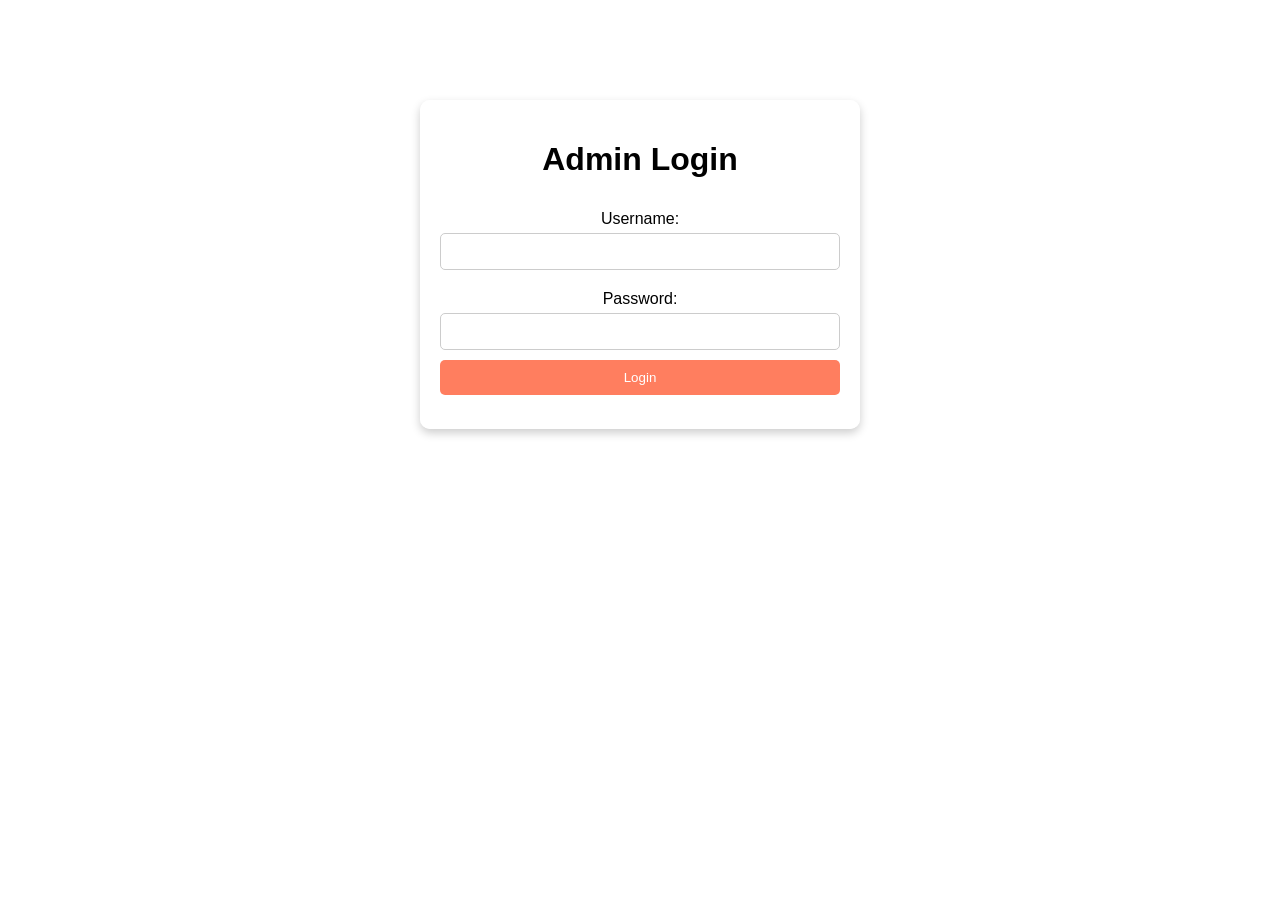
==== frontend/admin-login.html @ 821d7654 "frontend" ====
<!DOCTYPE html>
<html lang="en">
<head>
    <meta charset="UTF-8">
    <meta name="viewport" content="width=device-width, initial-scale=1.0">
    <title>Admin Login</title>
    <link rel="stylesheet" href="styles.css">
</head>
<body class="admin-bg">
    <div class="login-container">
        <h1>Admin Login</h1>
        <form id="adminLoginForm">
            <label for="username">Username:</label>
            <input type="text" id="username" required>

            <label for="password">Password:</label>
            <input type="password" id="password" required>

            <button type="submit">Login</button>
        </form>
        <p id="errorMessage" class="error-message"></p>
    </div>
    <script src="script.js"></script>
</body>
</html>
---- frontend/styles.css ----
/* General Styles */
body {
    font-family: Arial, sans-serif;
    margin: 0;
    padding: 0;
    display: flex;
    height: 100vh;
    background: linear-gradient(to right, #ff7e5f, #feb47b);
}

/* Sidebar */
.sidebar {
    width: 250px;
    background: #333;
    color: white;
    padding: 20px;
    box-shadow: 2px 0 5px rgba(0,0,0,0.2);
    position: fixed;
    height: 100%;
}

.sidebar h2 {
    text-align: center;
}

.sidebar ul {
    list-style: none;
    padding: 0;
}

.sidebar ul li {
    margin: 20px 0;
}

.sidebar ul li a {
    text-decoration: none;
    color: white;
    display: block;
    padding: 10px;
    background: #444;
    border-radius: 5px;
    text-align: center;
    transition: 0.3s;
}

.sidebar ul li a:hover {
    background: #555;
}

/* Welcome Page */
.welcome {
    flex-grow: 1;
    display: flex;
    flex-direction: column;
    align-items: center;
    justify-content: center;
    color: white;
    text-align: center;
    margin-left: 260px;
    animation: fadeIn 2s ease-in-out;
}

@keyframes fadeIn {
    from {
        opacity: 0;
        transform: translateY(-20px);
    }
    to {
        opacity: 1;
        transform: translateY(0);
    }
}

/* User Page & Admin Page Backgrounds */
.user-bg {
    background: url('user-bg.jpg') no-repeat center center/cover;
}

.admin-bg {
    background: url('admin-bg.jpg') no-repeat center center/cover;
}

/* Containers */
.review-container, .admin-container, .login-container {
    flex-grow: 1;
    max-width: 600px;
    margin: auto;
    background: rgba(255, 255, 255, 0.9);
    padding: 20px;
    border-radius: 10px;
    box-shadow: 0 4px 10px rgba(0,0,0,0.2);
    margin-left: 280px;
    animation: slideUp 1s ease-in-out;
}

@keyframes slideUp {
    from {
        opacity: 0;
        transform: translateY(20px);
    }
    to {
        opacity: 1;
        transform: translateY(0);
    }
}

/* Forms */
form {
    display: flex;
    flex-direction: column;
}

label {
    margin: 10px 0 5px;
}

input, textarea {
    padding: 10px;
    margin-bottom: 10px;
    border: 1px solid #ccc;
    border-radius: 5px;
}

button {
    padding: 10px;
    background: #ff7e5f;
    color: white;
    border: none;
    border-radius: 5px;
    cursor: pointer;
    transition: 0.3s;
}

button:hover {
    background: #feb47b;
}

/* Admin Login Page */
.login-container {
    max-width: 400px;
    margin: auto;
    margin-top: 100px;
    background: rgba(255, 255, 255, 0.9);
    padding: 20px;
    border-radius: 10px;
    box-shadow: 0 4px 10px rgba(0,0,0,0.2);
    text-align: center;
    animation: slideUp 1s ease-in-out;
}

.error-message {
    color: red;
    font-size: 14px;
    margin-top: 10px;
}
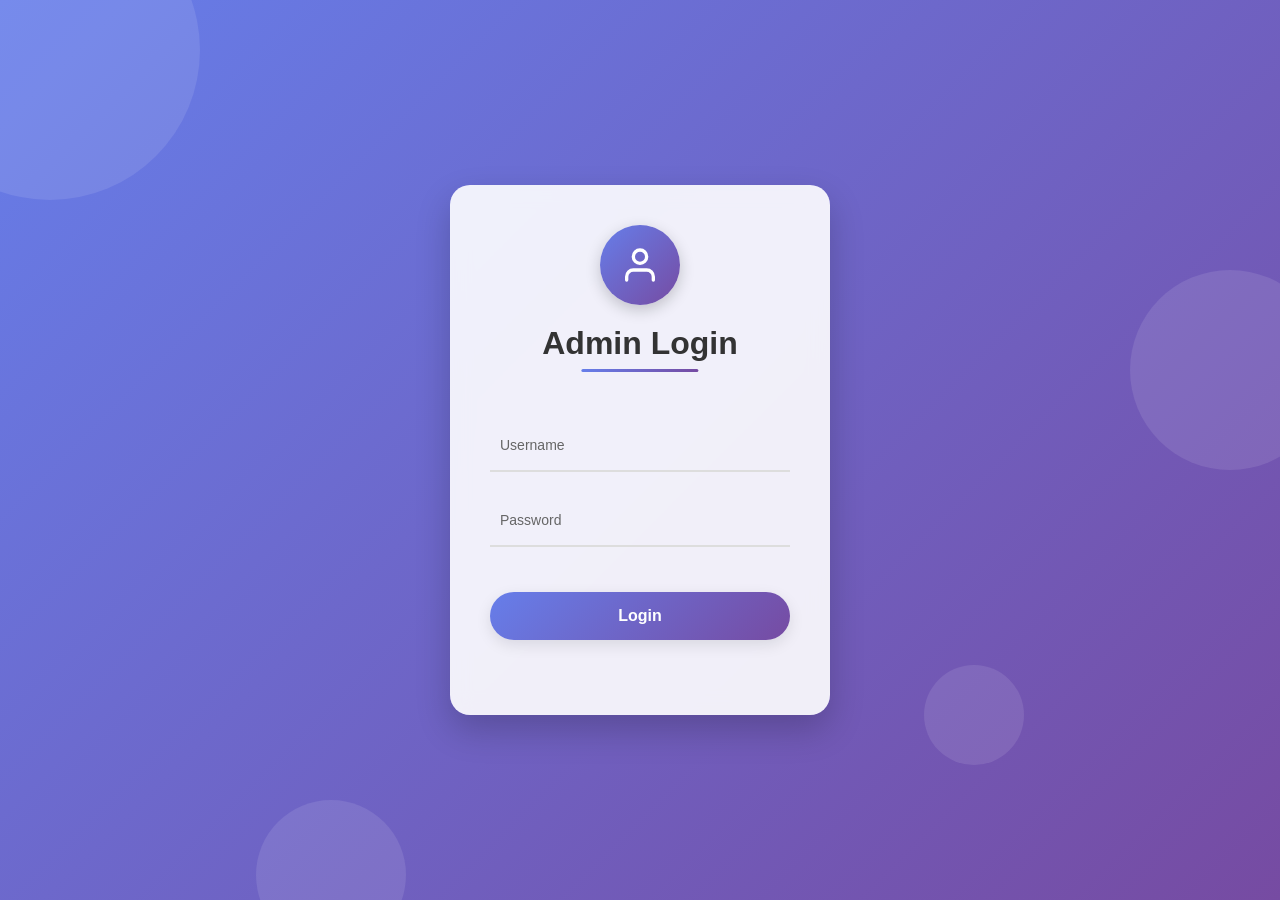
==== commit 800da9c2: "Update admin-login.html" ====
--- a/frontend/admin-login.html
+++ b/frontend/admin-login.html
@@ -4,22 +4,338 @@
     <meta charset="UTF-8">
     <meta name="viewport" content="width=device-width, initial-scale=1.0">
     <title>Admin Login</title>
-    <link rel="stylesheet" href="styles.css">
+    <style>
+        * {
+            margin: 0;
+            padding: 0;
+            box-sizing: border-box;
+            font-family: 'Segoe UI', Tahoma, Geneva, Verdana, sans-serif;
+        }
+
+        body {
+            min-height: 100vh;
+            background: linear-gradient(135deg, #667eea 0%, #764ba2 100%);
+            display: flex;
+            align-items: center;
+            justify-content: center;
+            overflow: hidden;
+            position: relative;
+        }
+
+        /* Animated background elements */
+        .bg-circles {
+            position: absolute;
+            top: 0;
+            left: 0;
+            width: 100%;
+            height: 100%;
+            z-index: -1;
+            overflow: hidden;
+        }
+
+        .bg-circle {
+            position: absolute;
+            border-radius: 50%;
+            background: rgba(255, 255, 255, 0.1);
+            animation: float 15s infinite ease-in-out;
+        }
+
+        .bg-circle:nth-child(1) {
+            width: 300px;
+            height: 300px;
+            left: -100px;
+            top: -100px;
+            animation-delay: 0s;
+        }
+
+        .bg-circle:nth-child(2) {
+            width: 200px;
+            height: 200px;
+            right: -50px;
+            top: 30%;
+            animation-delay: 2s;
+        }
+
+        .bg-circle:nth-child(3) {
+            width: 150px;
+            height: 150px;
+            left: 20%;
+            bottom: -50px;
+            animation-delay: 4s;
+        }
+
+        .bg-circle:nth-child(4) {
+            width: 100px;
+            height: 100px;
+            right: 20%;
+            bottom: 15%;
+            animation-delay: 6s;
+        }
+
+        @keyframes float {
+            0%, 100% {
+                transform: translateY(0) scale(1);
+            }
+            50% {
+                transform: translateY(-20px) scale(1.05);
+            }
+        }
+
+        .login-container {
+            background: rgba(255, 255, 255, 0.9);
+            backdrop-filter: blur(10px);
+            border-radius: 20px;
+            box-shadow: 0 15px 35px rgba(0, 0, 0, 0.2);
+            width: 380px;
+            padding: 40px;
+            text-align: center;
+            transform: translateY(20px);
+            opacity: 0;
+            animation: fadeIn 1s forwards 0.5s;
+        }
+
+        @keyframes fadeIn {
+            to {
+                opacity: 1;
+                transform: translateY(0);
+            }
+        }
+
+        .login-container h1 {
+            color: #333;
+            margin-bottom: 30px;
+            font-weight: 600;
+            position: relative;
+            display: inline-block;
+        }
+
+        .login-container h1::after {
+            content: '';
+            position: absolute;
+            width: 60%;
+            height: 3px;
+            background: linear-gradient(90deg, #667eea, #764ba2);
+            bottom: -10px;
+            left: 50%;
+            transform: translateX(-50%);
+            border-radius: 2px;
+        }
+
+        .login-icon {
+            width: 80px;
+            height: 80px;
+            margin: 0 auto 20px;
+            display: flex;
+            align-items: center;
+            justify-content: center;
+            border-radius: 50%;
+            background: linear-gradient(135deg, #667eea 0%, #764ba2 100%);
+            box-shadow: 0 5px 15px rgba(0, 0, 0, 0.2);
+            animation: pulse 2s infinite;
+        }
+
+        @keyframes pulse {
+            0% {
+                box-shadow: 0 0 0 0 rgba(102, 126, 234, 0.6);
+            }
+            70% {
+                box-shadow: 0 0 0 15px rgba(102, 126, 234, 0);
+            }
+            100% {
+                box-shadow: 0 0 0 0 rgba(102, 126, 234, 0);
+            }
+        }
+
+        form {
+            margin-top: 30px;
+        }
+
+        .input-group {
+            position: relative;
+            margin-bottom: 25px;
+            overflow: hidden;
+        }
+
+        label {
+            position: absolute;
+            top: 15px;
+            left: 10px;
+            font-size: 14px;
+            color: #666;
+            transition: all 0.3s ease;
+            pointer-events: none;
+        }
+
+        input {
+            width: 100%;
+            padding: 15px 10px;
+            border: none;
+            border-bottom: 2px solid #ddd;
+            background: transparent;
+            font-size: 16px;
+            transition: all 0.3s ease;
+            outline: none;
+        }
+
+        input:focus {
+            border-bottom: 2px solid #667eea;
+        }
+
+        input:focus + label, input:valid + label {
+            top: -10px;
+            font-size: 12px;
+            color: #667eea;
+        }
+
+        button {
+            width: 100%;
+            padding: 15px;
+            margin-top: 20px;
+            border: none;
+            border-radius: 50px;
+            background: linear-gradient(135deg, #667eea 0%, #764ba2 100%);
+            color: white;
+            font-size: 16px;
+            font-weight: 600;
+            cursor: pointer;
+            transition: transform 0.3s, box-shadow 0.3s;
+            box-shadow: 0 5px 15px rgba(0, 0, 0, 0.1);
+            position: relative;
+            overflow: hidden;
+        }
+
+        button:hover {
+            transform: translateY(-3px);
+            box-shadow: 0 8px 20px rgba(0, 0, 0, 0.2);
+        }
+
+        button:active {
+            transform: translateY(0);
+            box-shadow: 0 5px 15px rgba(0, 0, 0, 0.1);
+        }
+
+        button::before {
+            content: '';
+            position: absolute;
+            top: 0;
+            left: -100%;
+            width: 100%;
+            height: 100%;
+            background: linear-gradient(90deg, transparent, rgba(255, 255, 255, 0.2), transparent);
+            transition: 0.5s;
+        }
+
+        button:hover::before {
+            left: 100%;
+        }
+
+        .error-message {
+            color: #e74c3c;
+            margin-top: 15px;
+            font-size: 14px;
+            height: 20px;
+            opacity: 0;
+            transition: opacity 0.3s;
+        }
+
+        .error-message.show {
+            opacity: 1;
+        }
+    </style>
 </head>
 <body class="admin-bg">
+    <!-- Animated background circles -->
+    <div class="bg-circles">
+        <div class="bg-circle"></div>
+        <div class="bg-circle"></div>
+        <div class="bg-circle"></div>
+        <div class="bg-circle"></div>
+    </div>
+
     <div class="login-container">
+        <div class="login-icon">
+            <svg width="40" height="40" viewBox="0 0 24 24" fill="none" stroke="white" stroke-width="2" stroke-linecap="round" stroke-linejoin="round">
+                <path d="M20 21v-2a4 4 0 0 0-4-4H8a4 4 0 0 0-4 4v2"></path>
+                <circle cx="12" cy="7" r="4"></circle>
+            </svg>
+        </div>
         <h1>Admin Login</h1>
         <form id="adminLoginForm">
-            <label for="username">Username:</label>
-            <input type="text" id="username" required>
-
-            <label for="password">Password:</label>
-            <input type="password" id="password" required>
-
+            <div class="input-group">
+                <input type="text" id="username" required>
+                <label for="username">Username</label>
+            </div>
+            
+            <div class="input-group">
+                <input type="password" id="password" required>
+                <label for="password">Password</label>
+            </div>
+            
             <button type="submit">Login</button>
         </form>
         <p id="errorMessage" class="error-message"></p>
     </div>
+
+    <script>
+        document.getElementById('adminLoginForm').addEventListener('submit', function(e) {
+            e.preventDefault();
+            
+            const username = document.getElementById('username').value;
+            const password = document.getElementById('password').value;
+            const errorMessage = document.getElementById('errorMessage');
+            
+            // Simulate login validation
+            if (username === '' || password === '') {
+                errorMessage.textContent = 'Please enter both username and password';
+                errorMessage.classList.add('show');
+                
+                // Shake animation for error
+                const loginContainer = document.querySelector('.login-container');
+                loginContainer.style.animation = 'shake 0.5s';
+                
+                setTimeout(() => {
+                    loginContainer.style.animation = '';
+                }, 500);
+            } else {
+                // Success animation (replace with actual login logic)
+                errorMessage.textContent = '';
+                errorMessage.classList.remove('show');
+                
+                const button = document.querySelector('button');
+                button.innerHTML = 'Logging in <span class="dots">...</span>';
+                button.disabled = true;
+                
+                // Simulate API call
+                setTimeout(() => {
+                    // Add your actual login logic here
+                    window.location.href = '#dashboard'; // Replace with actual redirect
+                }, 2000);
+            }
+        });
+
+        // Add shake animation for error
+        document.head.insertAdjacentHTML('beforeend', `
+            <style>
+                @keyframes shake {
+                    0%, 100% { transform: translateX(0); }
+                    10%, 30%, 50%, 70%, 90% { transform: translateX(-5px); }
+                    20%, 40%, 60%, 80% { transform: translateX(5px); }
+                }
+                
+                @keyframes dots {
+                    0%, 20% { content: '.'; }
+                    40%, 60% { content: '..'; }
+                    80%, 100% { content: '...'; }
+                }
+                
+                .dots::after {
+                    content: '';
+                    animation: dots 1.5s infinite;
+                }
+            </style>
+        `);
+    </script>
     <script src="script.js"></script>
 </body>
 </html>
+
